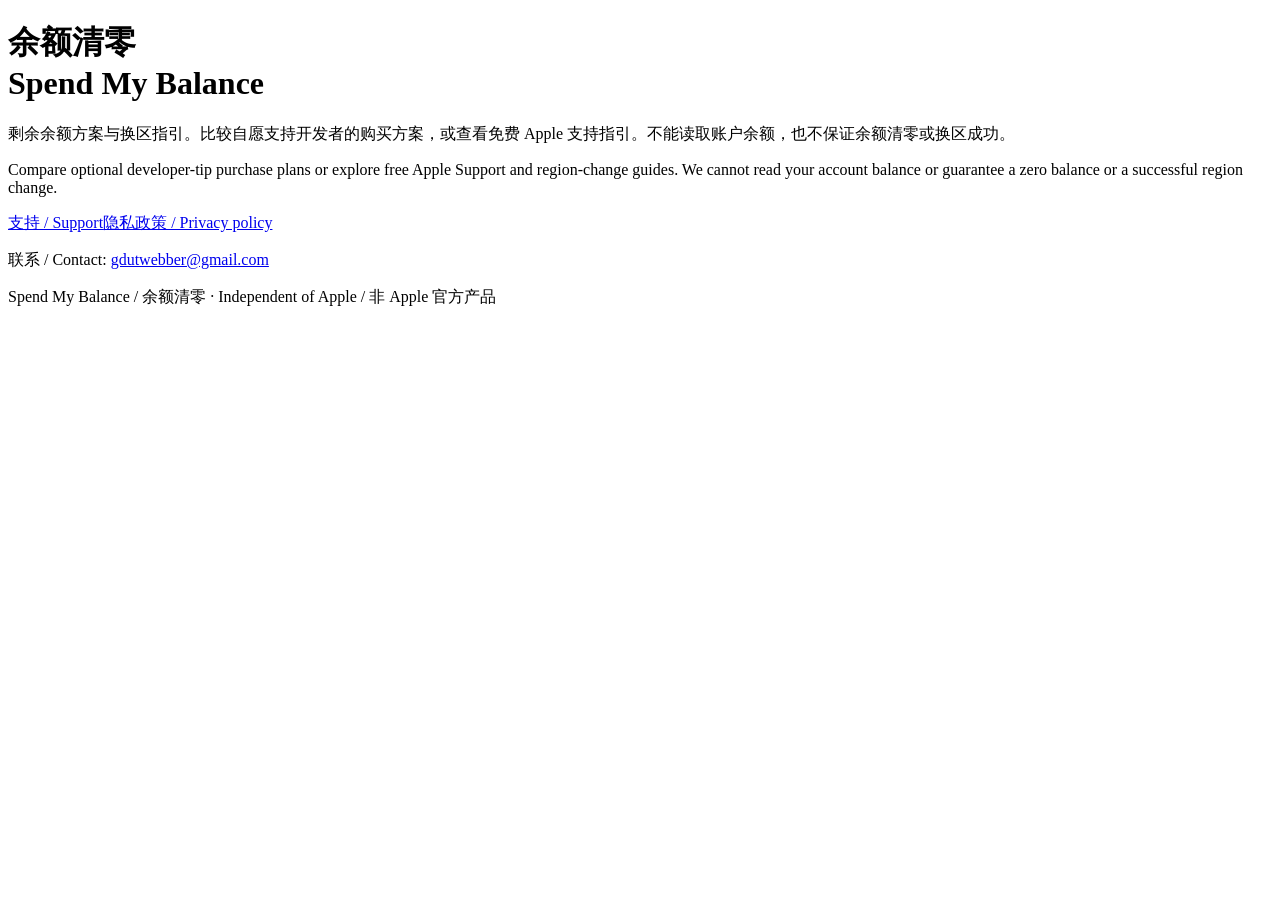
==== index.html @ cdfbe958 "Publish index.html" ====
<!doctype html>
<html lang="zh-Hans">
<head><meta charset="utf-8"><meta name="viewport" content="width=device-width,initial-scale=1"><title>余额清零 · Spend My Balance</title><link rel="stylesheet" href="styles.css"></head>
<body>
<h1>余额清零<br><span lang="en">Spend My Balance</span></h1>
<p>剩余余额方案与换区指引。比较自愿支持开发者的购买方案，或查看免费 Apple 支持指引。不能读取账户余额，也不保证余额清零或换区成功。</p>
<p lang="en">Compare optional developer-tip purchase plans or explore free Apple Support and region-change guides. We cannot read your account balance or guarantee a zero balance or a successful region change.</p>
<nav aria-label="页面导航"><a href="support.html">支持 / Support</a><a href="privacy.html">隐私政策 / Privacy policy</a></nav>
<p>联系 / Contact: <a href="mailto:gdutwebber@gmail.com">gdutwebber@gmail.com</a></p>
<footer>Spend My Balance / 余额清零 · Independent of Apple / 非 Apple 官方产品</footer>
</body></html>
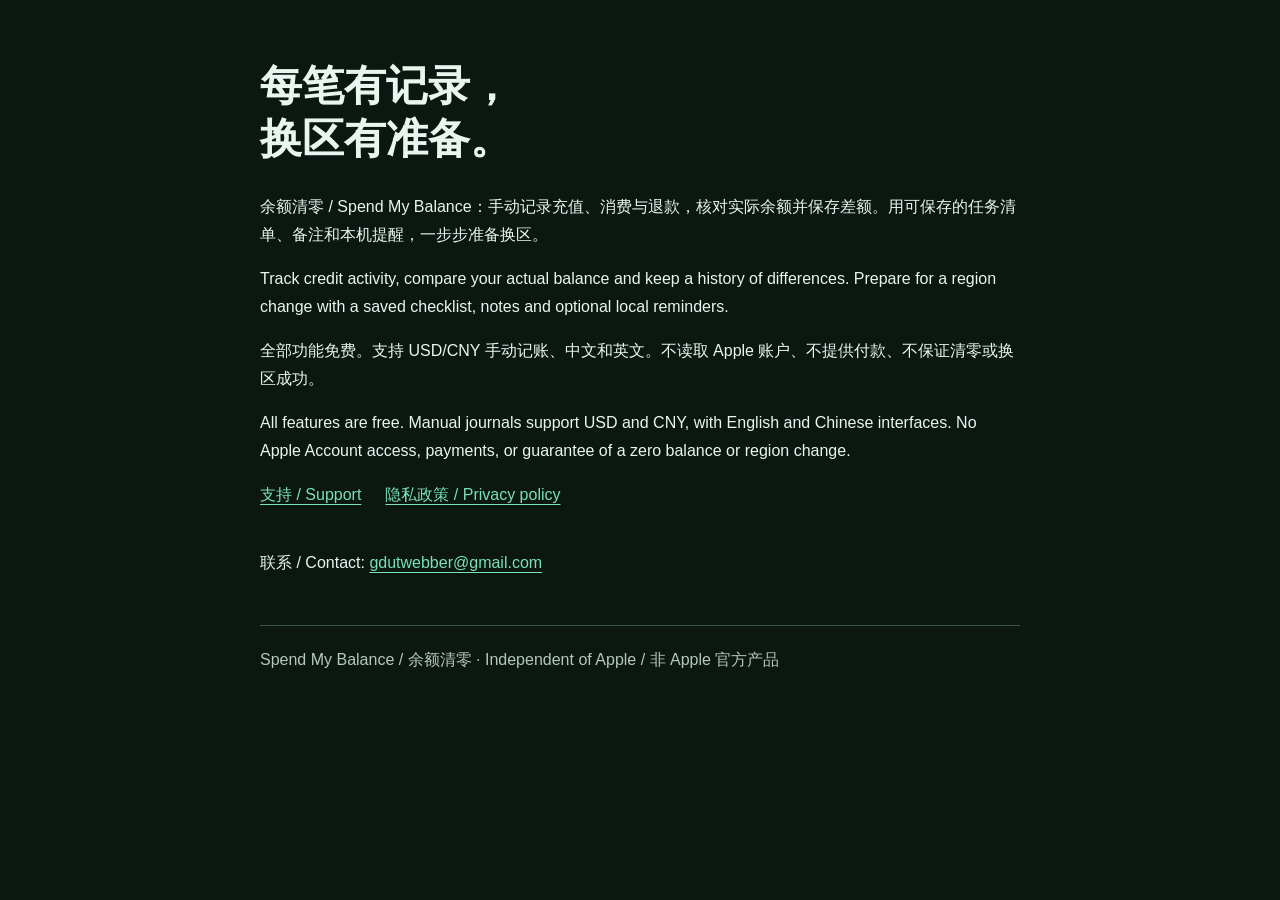
==== commit 86446d38: "Update public pages for the free balance journal and preparation tools" ====
--- a/index.html
+++ b/index.html
@@ -2,9 +2,11 @@
 <html lang="zh-Hans">
 <head><meta charset="utf-8"><meta name="viewport" content="width=device-width,initial-scale=1"><title>余额清零 · Spend My Balance</title><link rel="stylesheet" href="styles.css"></head>
 <body>
-<h1>余额清零<br><span lang="en">Spend My Balance</span></h1>
-<p>剩余余额方案与换区指引。比较自愿支持开发者的购买方案，或查看免费 Apple 支持指引。不能读取账户余额，也不保证余额清零或换区成功。</p>
-<p lang="en">Compare optional developer-tip purchase plans or explore free Apple Support and region-change guides. We cannot read your account balance or guarantee a zero balance or a successful region change.</p>
+<h1>每笔有记录，<br>换区有准备。</h1>
+<p>余额清零 / Spend My Balance：手动记录充值、消费与退款，核对实际余额并保存差额。用可保存的任务清单、备注和本机提醒，一步步准备换区。</p>
+<p lang="en">Track credit activity, compare your actual balance and keep a history of differences. Prepare for a region change with a saved checklist, notes and optional local reminders.</p>
+<p>全部功能免费。支持 USD/CNY 手动记账、中文和英文。不读取 Apple 账户、不提供付款、不保证清零或换区成功。</p>
+<p lang="en">All features are free. Manual journals support USD and CNY, with English and Chinese interfaces. No Apple Account access, payments, or guarantee of a zero balance or region change.</p>
 <nav aria-label="页面导航"><a href="support.html">支持 / Support</a><a href="privacy.html">隐私政策 / Privacy policy</a></nav>
 <p>联系 / Contact: <a href="mailto:gdutwebber@gmail.com">gdutwebber@gmail.com</a></p>
 <footer>Spend My Balance / 余额清零 · Independent of Apple / 非 Apple 官方产品</footer>
--- a/styles.css
+++ b/styles.css
@@ -0,0 +1,10 @@
+:root { color-scheme: dark; font-family: -apple-system, BlinkMacSystemFont, "Segoe UI", sans-serif; background: #0c1712; color: #eaf5ef; line-height: 1.75; }
+body { max-width: 760px; margin: auto; padding: 32px 24px 80px; }
+a { color: #78e0ba; text-underline-offset: 4px; }
+nav { display: flex; flex-wrap: wrap; gap: 24px; margin-bottom: 40px; }
+h1, h2 { line-height: 1.25; }
+h1 { font-size: clamp(28px, 6vw, 42px); }
+h2 { margin-top: 36px; }
+.draft { border: 1px solid #edbc71; border-radius: 12px; padding: 16px; color: #edbc71; }
+section { margin-top: 40px; }
+footer { border-top: 1px solid #385446; margin-top: 48px; padding-top: 20px; color: #b4c9bc; }
